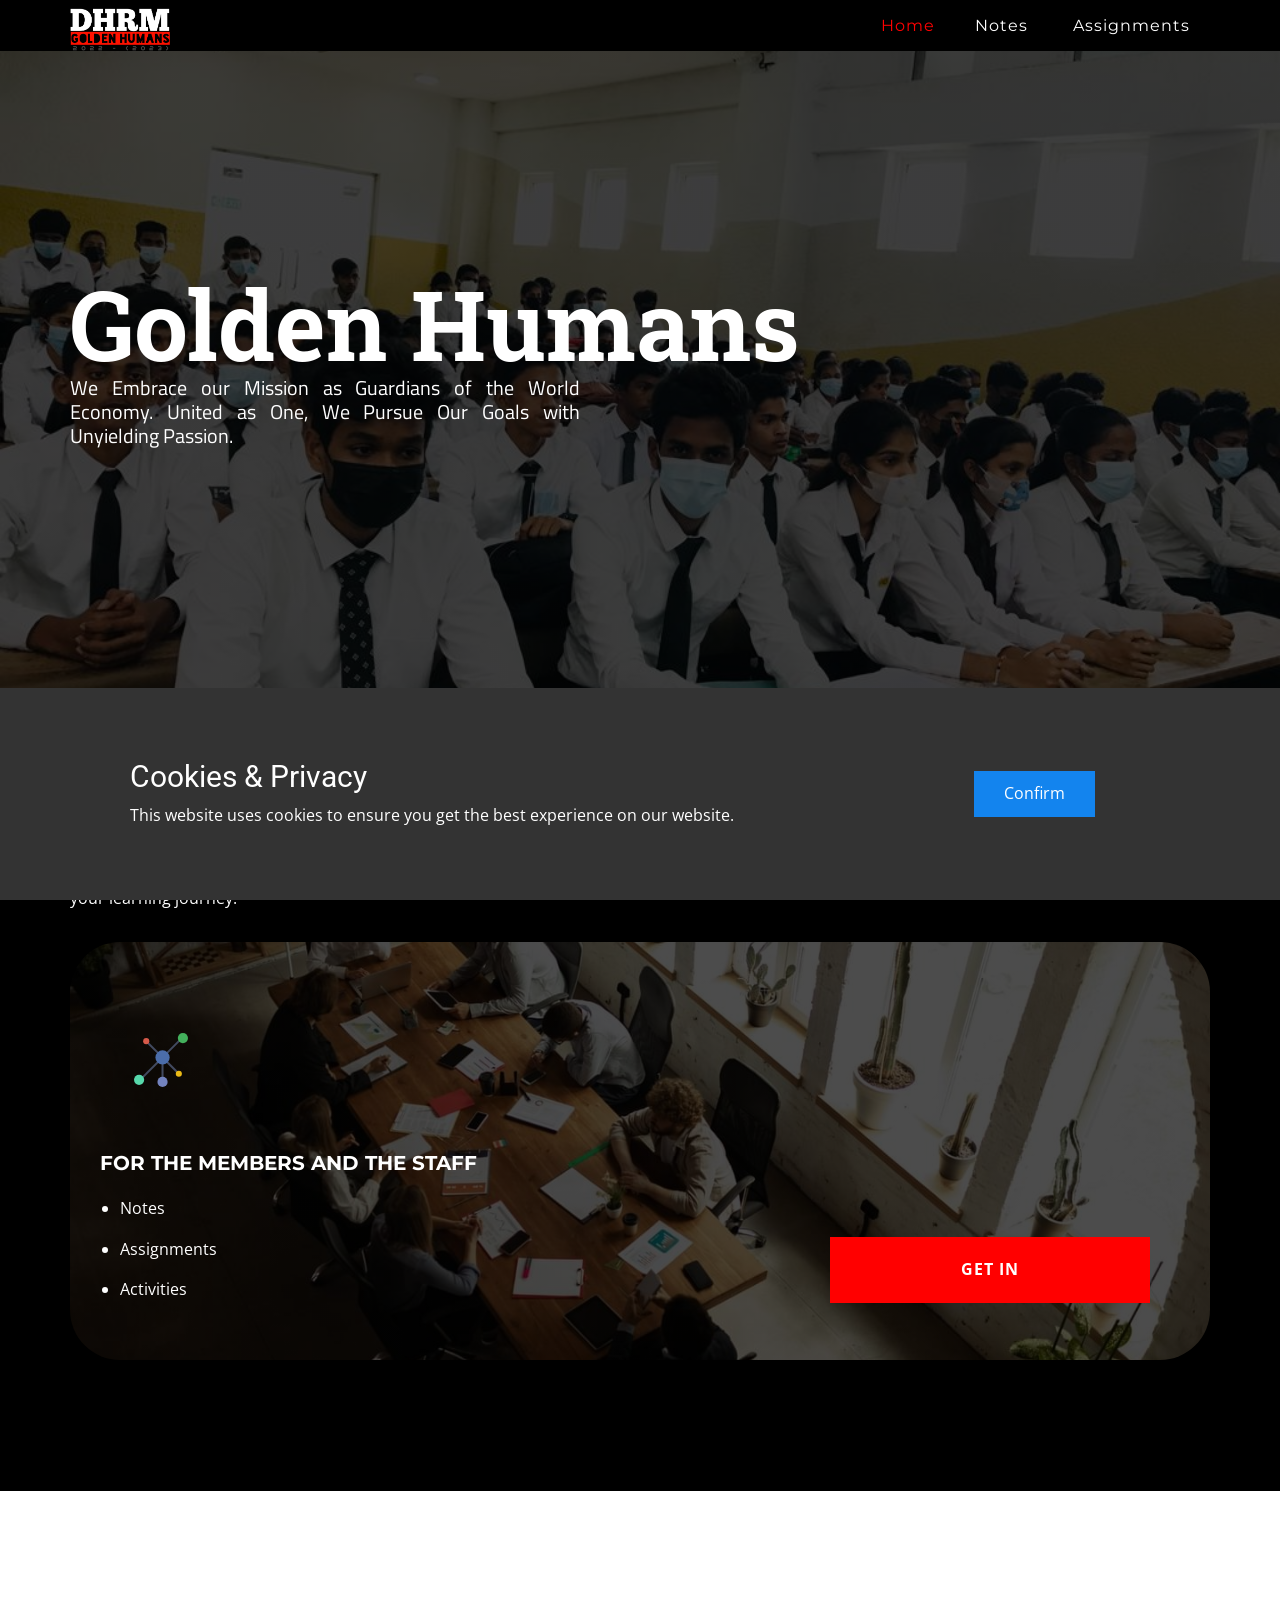
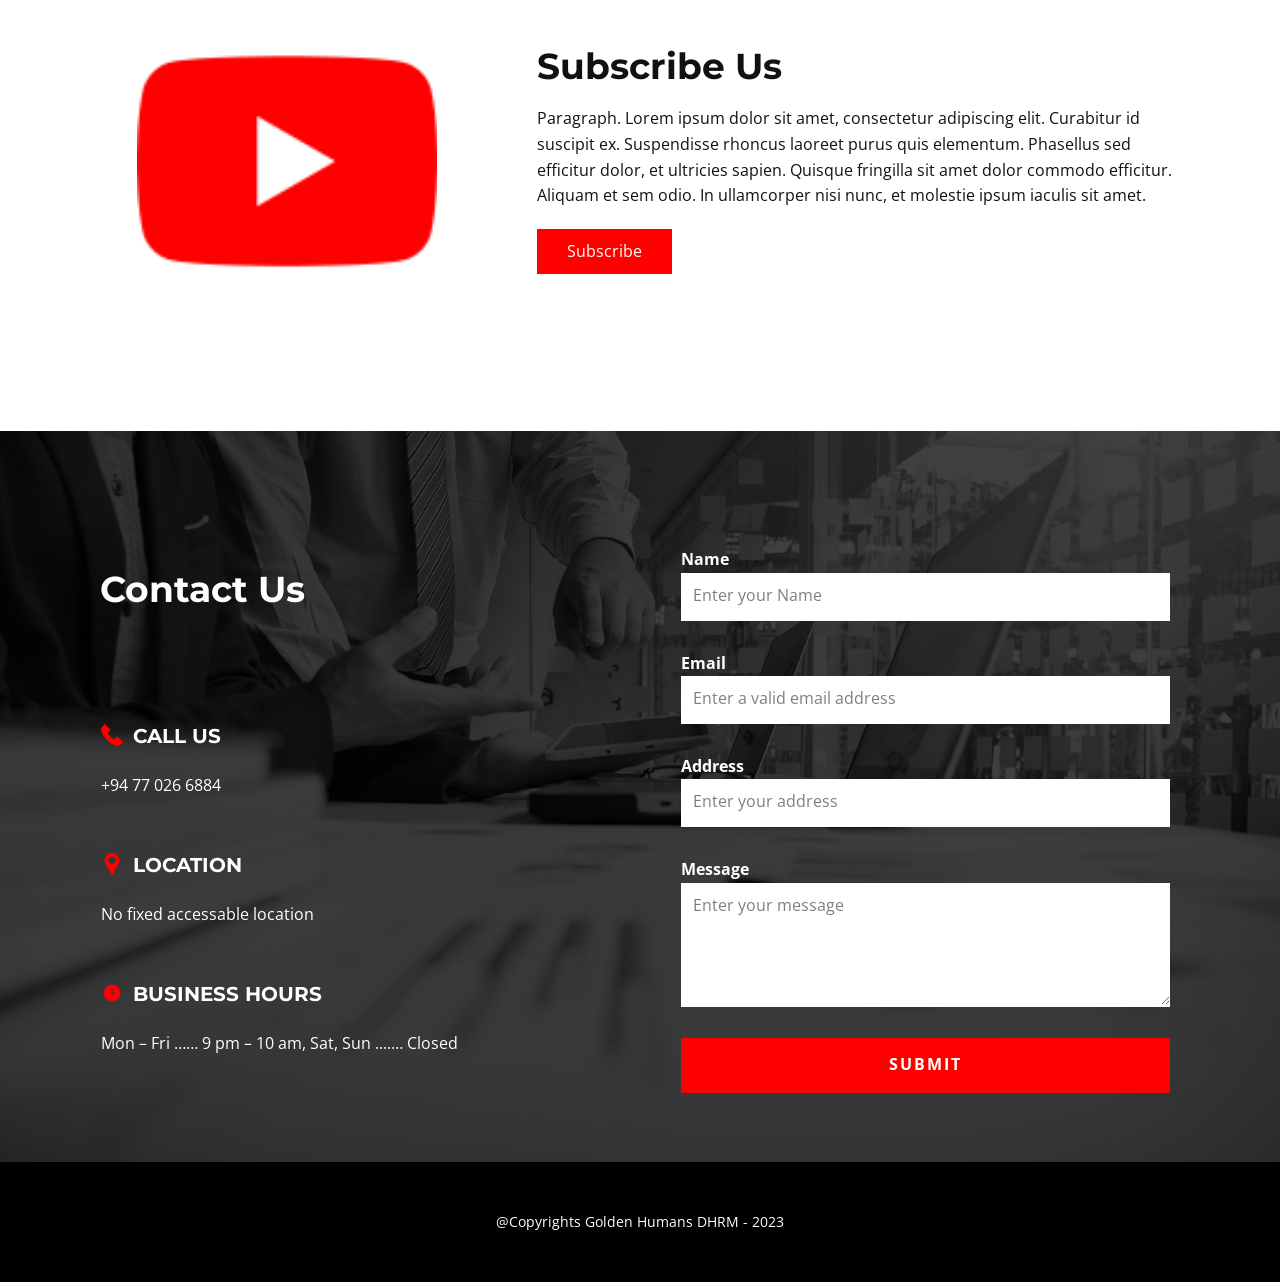
==== index.html @ 2a492a25 "Update index.html" ====
<!DOCTYPE html>
<html style="font-size: 16px;" lang="en">

<script src="https://cdn.commoninja.com/sdk/latest/commonninja.js" defer></script>
<div class="commonninja_component pid-ae808cbf-0814-4cf2-9e2b-e33407053910"></div>







<head>
    <meta name="viewport" content="width=device-width, initial-scale=1.0">
    <meta charset="utf-8">
    <meta name="keywords" content="​Vision, ​We Provide Flexible IT Choose, ​​We advise leaders on strategy, marketing, organization and IT, ​​Intense is exactly what you need, The Future That You Will See Soon, 92, 37, 25, Contact Us">
    <meta name="description" content="">
    <title>Home</title>
    <link rel="stylesheet" href="nicepage.css" media="screen">
<link rel="stylesheet" href="Home.css" media="screen">
    <script class="u-script" type="text/javascript" src="jquery.js" defer=""></script>
    <script class="u-script" type="text/javascript" src="nicepage.js" defer=""></script>
    <meta name="generator" content="Nicepage 5.13.1, nicepage.com">
    <meta name="referrer" content="origin">
    <link id="u-theme-google-font" rel="stylesheet" href="https://fonts.googleapis.com/css?family=Roboto:100,100i,300,300i,400,400i,500,500i,700,700i,900,900i|Open+Sans:300,300i,400,400i,500,500i,600,600i,700,700i,800,800i">
    <link id="u-page-google-font" rel="stylesheet" href="https://fonts.googleapis.com/css?family=Roboto+Slab:100,200,300,400,500,600,700,800,900|Titillium+Web:200,200i,300,300i,400,400i,600,600i,700,700i,900|Montserrat:100,100i,200,200i,300,300i,400,400i,500,500i,600,600i,700,700i,800,800i,900,900i">
    <link rel="icon" href="https://goldenhumans.github.io/images/GMico.jpg" type="image/jpg">

    
    
    
    <script type="application/ld+json">{
		"@context": "http://schema.org",
		"@type": "Organization",
		"name": "",
		"logo": "images/20221117-3402.png"
}</script>
    <meta name="theme-color" content="#1384ee">
    <meta property="og:title" content="Home">
    <meta property="og:type" content="website">
  <meta data-intl-tel-input-cdn-path="intlTelInput/" />

<script type='text/javascript' src='//pl20394424.highcpmrevenuegate.com/9b/c6/36/9bc636cf6f87c1cfe4d219512c252415.js'></script>
</head>
  <body class="u-body u-xl-mode" data-lang="en"><header class="u-black u-clearfix u-header u-sticky u-sticky-3f9f u-header" id="sec-def0"><div class="u-clearfix u-sheet u-sheet-1">
     
    
      <!-- Loading overlay markup -->
      <div id="preloader">
        <iframe src="gm.html" frameborder="0" width="100%" height="100%"></iframe>
    </div>
    <script>
        window.addEventListener("load", function() {
            var preloader = document.getElementById("preloader");
            preloader.classList.add("loaded");
        });
    </script>
    
    
    
    
    
    
    
    
    <a href="#" class="u-image u-logo u-image-1" data-image-width="3011" data-image-height="1278" title="Logo">
          <img src="images/20221117-3402.png" class="u-logo-image u-logo-image-1">
        </a>
        <nav class="u-menu u-menu-one-level u-offcanvas u-menu-1">
          <div class="menu-collapse" style="font-size: 1rem; letter-spacing: 1px; font-weight: 700;">
            <a class="u-button-style u-custom-left-right-menu-spacing u-custom-padding-bottom u-custom-text-active-color u-custom-text-hover-color u-custom-top-bottom-menu-spacing u-nav-link u-text-active-palette-1-base u-text-hover-palette-2-base" href="#">
              <svg class="u-svg-link" viewBox="0 0 24 24"><use xmlns:xlink="http://www.w3.org/1999/xlink" xlink:href="#menu-hamburger"></use></svg>
              <svg class="u-svg-content" version="1.1" id="menu-hamburger" viewBox="0 0 16 16" x="0px" y="0px" xmlns:xlink="http://www.w3.org/1999/xlink" xmlns="http://www.w3.org/2000/svg"><g><rect y="1" width="16" height="2"></rect><rect y="7" width="16" height="2"></rect><rect y="13" width="16" height="2"></rect>
</g></svg>
            </a>
          </div>
          <div class="u-custom-menu u-nav-container">
            <ul class="u-custom-font u-font-montserrat u-nav u-unstyled u-nav-1"><li class="u-nav-item"><a class="u-button-style u-nav-link u-text-active-custom-color-1 u-text-hover-palette-1-base" href="index.html" style="padding: 10px 20px;">Home</a>
</li><li class="u-nav-item"><a class="u-button-style u-nav-link u-text-active-custom-color-1 u-text-hover-palette-1-base" href="Notes.html" style="padding: 10px 20px;">Notes</a>
</li>
<li class="u-nav-item"><a class="u-button-style u-nav-link u-text-active-custom-color-1 u-text-hover-palette-1-base" href="https://kumaraishara43.github.io/Assignments/" style="padding: 10px 20px;">Assignments</a>
</li>

</ul>
          </div>
          <div class="u-custom-menu u-nav-container-collapse">
            <div class="u-black u-container-style u-inner-container-layout u-opacity u-opacity-95 u-sidenav">
              <div class="u-inner-container-layout u-sidenav-overflow">
                <div class="u-menu-close"></div>
                <ul class="u-align-center u-nav u-popupmenu-items u-unstyled u-nav-2"><li class="u-nav-item"><a class="u-button-style u-nav-link" href="index.html">Home</a>
</li><li class="u-nav-item"><a class="u-button-style u-nav-link" href="Notes.html" target="_blank">Notes</a>
</li>

<li class="u-nav-item"><a class="u-button-style u-nav-link" href="https://kumaraishara43.github.io/Assignments/" target="_blank">Assignments</a>
</li>





</ul>
              </div>
            </div>
            <div class="u-black u-menu-overlay u-opacity u-opacity-70"></div>
          </div>
        </nav>
      </div><style class="u-sticky-style" data-style-id="3f9f">.u-sticky-fixed.u-sticky-3f9f, .u-body.u-sticky-fixed .u-sticky-3f9f {
box-shadow: 5px 5px 20px 0 rgba(0,0,0,0.4) !important
}.u-sticky-fixed.u-sticky-3f9f:before, .u-body.u-sticky-fixed .u-sticky-3f9f:before {
borders: top right bottom left !important
}</style></header>
    <section class="skrollable u-align-center u-clearfix u-image u-parallax u-shading u-section-1" id="carousel_efe0" data-image-width="1024" data-image-height="768">
      <div class="u-clearfix u-sheet u-sheet-1">
        <h1 class="u-align-left u-custom-font u-font-roboto-slab u-text u-text-body-alt-color u-text-1" data-animation-name="customAnimationIn" data-animation-duration="1000" data-animation-direction=""> Golden ​Humans</h1>
        <h3 class="u-align-left u-custom-font u-font-titillium-web u-text u-text-white u-text-2" data-animation-name="customAnimationIn" data-animation-duration="1000" data-animation-delay="0"> We Embrace our Mission as Guardians of the World Economy.
United as One, We Pursue Our Goals with Unyielding Passion.<span style="font-weight: 700;"></span>
        </h3>
      </div>
    </section>
<script type="text/javascript">
	atOptions = {
		'key' : '4dc8eb884457a013bf76cf68abab0757',
		'format' : 'iframe',
		'height' : 60,
		'width' : 468,
		'params' : {}
	};
	document.write('<scr' + 'ipt type="text/javascript" src="http' + (location.protocol === 'https:' ? 's' : '') + '://www.profitablecreativeformat.com/4dc8eb884457a013bf76cf68abab0757/invoke.js"></scr' + 'ipt>');
</script>
	  
    <section class="u-black u-clearfix u-section-2" id="carousel_6845">
      <div class="u-clearfix u-sheet u-sheet-1">
        <h2 class="u-align-left u-custom-font u-font-montserrat u-text u-text-default u-text-1" data-animation-name="customAnimationIn" data-animation-duration="1000" data-animation-direction=""> Information System</h2>
        <p class="u-align-left u-hover-feature u-text u-text-2" data-animation-name="customAnimationIn" data-animation-duration="1000"> Introducing our comprehensive information system, your ultimate gateway to seamless access of notes, assignments, presentations, videos, and activities. Empowering you with a streamlined platform, we bring all your educational resources together, providing convenience and efficiency in your learning journey.</p>
        <div class="u-expanded-width u-list u-list-1">
          <div class="u-repeater u-repeater-1">
            <div class="u-container-style u-custom-item u-hover-feature u-image u-image-round u-list-item u-radius-50 u-repeater-item u-shading u-image-1" data-animation-name="customAnimationIn" data-animation-duration="1000" data-animation-direction="">
              <div class="u-container-layout u-similar-container u-container-layout-1"><span class="u-align-left u-custom-item u-icon u-icon-rectangle u-icon-1" data-animation-name="customAnimationIn" data-animation-duration="2000"><svg class="u-svg-link" preserveAspectRatio="xMidYMin slice" viewBox="0 0 53 53" style=""><use xmlns:xlink="http://www.w3.org/1999/xlink" xlink:href="#svg-3b10"></use></svg><svg class="u-svg-content" viewBox="0 0 53 53" x="0px" y="0px" id="svg-3b10" style="enable-background:new 0 0 53 53;"><rect x="27" y="28" style="fill:#424A60;" width="2" height="18"></rect><rect x="37.5" y="2.893" transform="matrix(0.7071 0.7071 -0.7071 0.7071 20.8223 -23.2696)" style="fill:#424A60;" width="2" height="21.213"></rect><rect x="15" y="21.858" transform="matrix(0.7071 0.7071 -0.7071 0.7071 30.1421 -0.7696)" style="fill:#424A60;" width="2" height="28.284"></rect><rect x="10.722" y="13.5" transform="matrix(0.7071 0.7071 -0.7071 0.7071 15.6716 -8.8345)" style="fill:#424A60;" width="15.556" height="2"></rect><rect x="26.893" y="32.5" transform="matrix(0.7071 0.7071 -0.7071 0.7071 34.6716 -16.7046)" style="fill:#424A60;" width="21.213" height="2"></rect><circle style="fill:#43B05C;" cx="48" cy="5" r="5"></circle><circle style="fill:#7383BF;" cx="28" cy="48" r="5"></circle><circle style="fill:#57D8AB;" cx="5" cy="46" r="5"></circle><circle style="fill:#D75A4A;" cx="12" cy="8" r="3"></circle><circle style="fill:#EBBA16;" cx="44" cy="40" r="3"></circle><circle style="fill:#4B6DAA;" cx="28" cy="24" r="7"></circle></svg></span>
                <h5 class="u-align-left u-custom-font u-font-montserrat u-text u-text-body-alt-color u-text-3">for the members and the staff</h5>
                <ul class="u-align-left u-custom-item u-spacing-15 u-text u-text-body-alt-color u-text-default u-text-4">
                  <li>Notes</li>
                  <li>Assignments</li>
                  <li>Activities</li>
                </ul>
                <a href="Notes.html" class="u-border-none u-btn u-button-style u-custom-color-1 u-hover-custom-color-2 u-btn-1" target="_blank">Get in</a>
              </div>
            </div>
          </div>
        </div>
      </div>
      
      
    </section>
<script type="text/javascript">
	atOptions = {
		'key' : '6ba76515e23623e1bf672b169e1035f7',
		'format' : 'iframe',
		'height' : 250,
		'width' : 300,
		'params' : {}
	};
	document.write('<scr' + 'ipt type="text/javascript" src="http' + (location.protocol === 'https:' ? 's' : '') + '://www.profitablecreativeformat.com/6ba76515e23623e1bf672b169e1035f7/invoke.js"></scr' + 'ipt>');
</script>
    
    <section class="u-clearfix u-section-3" id="sec-8c37">
      <div class="u-clearfix u-sheet u-sheet-1">
        <div class="u-clearfix u-expanded-width u-gutter-0 u-layout-wrap u-layout-wrap-1">
          <div class="u-layout">
            <div class="u-layout-row">
              <div class="u-align-center u-container-style u-layout-cell u-left-cell u-size-23 u-layout-cell-1">
                <div class="u-container-layout u-container-layout-1">
                  <img class="u-image u-image-1" src="images/1384060.png" data-image-width="128" data-image-height="128">
                </div>
              </div>
              <div class="u-align-left u-container-style u-layout-cell u-right-cell u-size-37 u-layout-cell-2">
                <div class="u-container-layout u-valign-middle-lg u-valign-middle-md u-valign-middle-sm u-valign-middle-xl u-valign-top-xs u-container-layout-2">
                  <h2 class="u-text u-text-default u-text-1">Subscribe Us</h2>
                  <p class="u-text u-text-2">Paragraph. Lorem ipsum dolor sit amet, consectetur adipiscing elit. Curabitur id suscipit ex. Suspendisse rhoncus laoreet purus quis elementum. Phasellus sed efficitur dolor, et ultricies sapien. Quisque fringilla sit amet dolor commodo efficitur. Aliquam et sem odio. In ullamcorper nisi nunc, et molestie ipsum iaculis sit amet.</p>
                  <a href="https://www.youtube.com/@GoldenHumans" class="u-border-none u-btn u-button-style u-custom-color-1 u-hover-custom-color-2 u-btn-1" target="_blank">Subscribe</a>
                </div>
              </div>
            </div>
          </div>
        </div>
      </div>
    </section>
    <script src="https://cdn.commoninja.com/sdk/latest/commonninja.js" defer></script> <div class="commonninja_component pid-b9a4ba90-5813-44ec-b552-187d4accdaa0"></div>
    <section class="u-clearfix u-image u-shading u-section-4" id="carousel_c68a" data-image-width="1620" data-image-height="1080">
      <div class="u-clearfix u-sheet u-sheet-1">
        <div class="u-clearfix u-expanded-width u-gutter-0 u-layout-wrap u-layout-wrap-1">
          <div class="u-layout">
            <div class="u-layout-row">
              <div class="u-align-left u-container-style u-layout-cell u-left-cell u-size-30 u-layout-cell-1">
                <div class="u-container-layout u-valign-middle u-container-layout-1">
                  <h2 class="u-custom-font u-font-montserrat u-text u-text-1" data-animation-name="customAnimationIn" data-animation-duration="2000">Contact Us</h2>
                  <div class="u-list u-list-1">
                    <div class="u-repeater u-repeater-1">
                      <div class="u-container-style u-list-item u-repeater-item u-shape-rectangle">
                        <div class="u-container-layout u-similar-container u-container-layout-2">
                          <h5 class="u-custom-font u-custom-item u-font-montserrat u-text u-text-2" data-animation-name="customAnimationIn" data-animation-duration="1000"><span class="u-file-icon u-icon u-text-custom-color-1 u-icon-1"><img src="images/1082334-19329887.png" alt=""></span>&nbsp;Call Us
                          </h5>
                          <p class="u-text u-text-3" data-animation-name="customAnimationIn" data-animation-duration="1000">+94 77 026 6884</p>
                        </div>
                      </div>
                      <div class="u-container-style u-list-item u-repeater-item u-shape-rectangle">
                        <div class="u-container-layout u-similar-container u-container-layout-3">
                          <h5 class="u-custom-font u-custom-item u-font-montserrat u-text u-text-4" data-animation-name="customAnimationIn" data-animation-duration="1000"><span class="u-file-icon u-icon u-text-custom-color-1 u-icon-2"><img src="images/205d33fb-71c4-40dc-a07f-7a1273e85973-374714d0.png" alt=""></span>&nbsp;Location
                          </h5>
                          <p class="u-text u-text-5" data-animation-name="customAnimationIn" data-animation-duration="1000">No fixed accessable location</p>
                        </div>
                      </div>
                      <div class="u-container-style u-list-item u-repeater-item u-shape-rectangle">
                        <div class="u-container-layout u-similar-container u-container-layout-4">
                          <h5 class="u-custom-font u-custom-item u-font-montserrat u-text u-text-6" data-animation-name="customAnimationIn" data-animation-duration="1000"><span class="u-file-icon u-icon u-text-custom-color-1 u-icon-3"><img src="images/2791568-5858ee0a.png" alt=""></span>&nbsp;Business Hours
                          </h5>
                          <p class="u-text u-text-7" data-animation-name="customAnimationIn" data-animation-duration="1000">Mon – Fri …… 9 pm – 10 am, Sat, Sun ....… Closed</p>
                        </div>
                      </div>
                    </div>
                  </div>
                </div>
              </div>
              <div class="u-container-style u-layout-cell u-right-cell u-size-30 u-layout-cell-2">
                <div class="u-container-layout u-valign-bottom u-container-layout-5">
                  <div class="u-form u-form-1">
                    <form action="https://forms.nicepagesrv.com/v2/form/process" class="u-clearfix u-form-spacing-30 u-form-vertical u-inner-form" style="padding: 10px" source="email" name="form">
                      <div class="u-form-group u-form-name u-label-top">
                        <label for="name-319a" class="u-label u-text-body-alt-color u-label-1">Name</label>
                        <input type="text" placeholder="Enter your Name" id="name-319a" name="name" class="u-border-2 u-border-no-left u-border-no-right u-border-no-top u-border-white u-input u-input-rectangle" required="">
                      </div>
                      <div class="u-form-email u-form-group u-label-top">
                        <label for="email-319a" class="u-label u-text-body-alt-color u-label-2">Email</label>
                        <input type="email" placeholder="Enter a valid email address" id="email-319a" name="email" class="u-border-2 u-border-no-left u-border-no-right u-border-no-top u-border-white u-input u-input-rectangle" required="">
                      </div>
                      <div class="u-form-address u-form-group u-label-top u-form-group-3">
                        <label for="address-452f" class="u-label u-text-body-alt-color u-label-3">Address</label>
                        <input type="text" placeholder="Enter your address" id="address-452f" name="address" class="u-border-2 u-border-no-left u-border-no-right u-border-no-top u-border-white u-input u-input-rectangle" required="">
                      </div>
                      <div class="u-form-group u-form-message u-label-top">
                        <label for="message-319a" class="u-label u-text-body-alt-color u-label-4">Message</label>
                        <textarea placeholder="Enter your message" rows="4" cols="50" id="message-319a" name="message" class="u-border-2 u-border-no-left u-border-no-right u-border-no-top u-border-white u-input u-input-rectangle" required="required"></textarea>
                      </div>
                      <div class="u-align-left u-form-group u-form-submit u-label-top">
                        <a href="#" class="u-active-white u-border-none u-btn u-btn-submit u-button-style u-custom-color-1 u-hover-black u-btn-1">Submit</a>
                        <input type="submit" value="submit" class="u-form-control-hidden">
                      </div>
                      <div class="u-form-send-message u-form-send-success"> Thank you! Your message has been sent. </div>
                      <div class="u-form-send-error u-form-send-message"> Unable to send your message. Please fix errors then try again. </div>
                      <input type="hidden" value="" name="recaptchaResponse">
                      <input type="hidden" name="formServices" value="59dffe90f5f61461ff9298026aaf9145">
                    </form>
                  </div>
                </div>
              </div>
            </div>
          </div>
        </div>
      </div>
    </section>
    <script type="text/javascript">
	atOptions = {
		'key' : 'd44cfd99f5bade6e9c5da03b4f43e9b4',
		'format' : 'iframe',
		'height' : 600,
		'width' : 160,
		'params' : {}
	};
	document.write('<scr' + 'ipt type="text/javascript" src="http' + (location.protocol === 'https:' ? 's' : '') + '://www.profitablecreativeformat.com/d44cfd99f5bade6e9c5da03b4f43e9b4/invoke.js"></scr' + 'ipt>');
</script>
	  <script type="text/javascript">
	atOptions = {
		'key' : 'd44cfd99f5bade6e9c5da03b4f43e9b4',
		'format' : 'iframe',
		'height' : 600,
		'width' : 160,
		'params' : {}
	};
	document.write('<scr' + 'ipt type="text/javascript" src="http' + (location.protocol === 'https:' ? 's' : '') + '://www.profitablecreativeformat.com/d44cfd99f5bade6e9c5da03b4f43e9b4/invoke.js"></scr' + 'ipt>');
</script>
    
    <footer class="u-align-center u-black u-clearfix u-footer u-footer" id="sec-90f6"><div class="u-clearfix u-sheet u-valign-middle u-sheet-1">
        <p class="u-small-text u-text u-text-variant u-text-1"> @Copyrights Golden Humans DHRM - 2023</p>
      </div></footer>
    <section class="u-align-center u-clearfix u-cookies-consent u-grey-80 u-cookies-consent" id="sec-1ddc">
      <div class="u-clearfix u-sheet u-valign-middle u-sheet-1">
        <div class="u-clearfix u-expanded-width u-layout-wrap u-layout-wrap-1">
          <div class="u-gutter-0 u-layout">
            <div class="u-layout-row">
              <div class="u-container-style u-layout-cell u-left-cell u-size-43-md u-size-43-sm u-size-43-xs u-size-46-lg u-size-46-xl u-layout-cell-1">
                <div class="u-container-layout u-valign-middle u-container-layout-1">
                  <h3 class="u-text u-text-default u-text-1">Cookies &amp; Privacy</h3>
                  <p class="u-text u-text-default u-text-2">This website uses cookies to ensure you get the best experience on our website.</p>
                </div>
              </div>
              <div class="u-align-left u-container-style u-layout-cell u-right-cell u-size-14-lg u-size-14-xl u-size-17-md u-size-17-sm u-size-17-xs u-layout-cell-2">
                <div class="u-container-layout u-valign-middle-lg u-valign-middle-md u-valign-middle-xl u-valign-top-sm u-valign-top-xs u-container-layout-2">
                  <a href="###" class="u-btn u-button-confirm u-button-style u-palette-1-base u-btn-1">Confirm</a>
                </div>
              </div>
            </div>
          </div>
        </div>
      </div>
    <style>
    #preloader {
            position: fixed;
            top: 0;
            left: 0;
            width: 100%;
            height: 100%;
            z-index: 9999;
            visibility: visible;
            opacity: 1;
            transition: visibility 0s linear 0.3s, opacity 0.3s;
        }
        
        #preloader.loaded {
            visibility: hidden;
            opacity: 0;
            transition: visibility 0s linear 0.3s, opacity 0.3s;
        }
    
    
    
    .u-cookies-consent {
  background-image: none;
}

.u-cookies-consent .u-sheet-1 {
  min-height: 212px;
}

.u-cookies-consent .u-layout-wrap-1 {
  margin-top: 30px;
  margin-bottom: 30px;
}

.u-cookies-consent .u-layout-cell-1 {
  min-height: 152px;
}

.u-cookies-consent .u-container-layout-1 {
  padding: 30px 60px;
}

.u-cookies-consent .u-text-1 {
  margin-top: 0;
  margin-right: 20px;
  margin-bottom: 0;
}

.u-cookies-consent .u-text-2 {
  margin: 8px 20px 0 0;
}

.u-cookies-consent .u-layout-cell-2 {
  min-height: 152px;
}

.u-cookies-consent .u-container-layout-2 {
  padding: 30px;
}

.u-cookies-consent .u-btn-1 {
  margin: 0 auto 0 0;
}

@media (max-width: 1199px) {
  .u-cookies-consent .u-sheet-1 {
    min-height: 131px;
  }

  .u-cookies-consent .u-layout-cell-1 {
    min-height: 125px;
  }

  .u-cookies-consent .u-text-1 {
    margin-right: 0;
  }

  .u-cookies-consent .u-text-2 {
    margin-right: 0;
  }

  .u-cookies-consent .u-layout-cell-2 {
    min-height: 125px;
  }
}

@media (max-width: 991px) {
  .u-cookies-consent .u-sheet-1 {
    min-height: 106px;
  }

  .u-cookies-consent .u-layout-cell-1 {
    min-height: 100px;
  }

  .u-cookies-consent .u-container-layout-1 {
    padding-left: 30px;
    padding-right: 30px;
  }

  .u-cookies-consent .u-layout-cell-2 {
    min-height: 100px;
  }
}

@media (max-width: 767px) {
  .u-cookies-consent .u-sheet-1 {
    min-height: 225px;
  }

  .u-cookies-consent .u-layout-cell-1 {
    min-height: 154px;
  }

  .u-cookies-consent .u-container-layout-1 {
    padding-left: 10px;
    padding-right: 10px;
    padding-bottom: 20px;
  }

  .u-cookies-consent .u-layout-cell-2 {
    min-height: 65px;
  }

  .u-cookies-consent .u-container-layout-2 {
    padding: 10px;
  }
}

@media (max-width: 575px) {
  .u-cookies-consent .u-sheet-1 {
    min-height: 121px;
  }

  .u-cookies-consent .u-layout-cell-1 {
    min-height: 100px;
  }

  .u-cookies-consent .u-layout-cell-2 {
    min-height: 15px;
  }
}

</style></section>
  
</body></html>
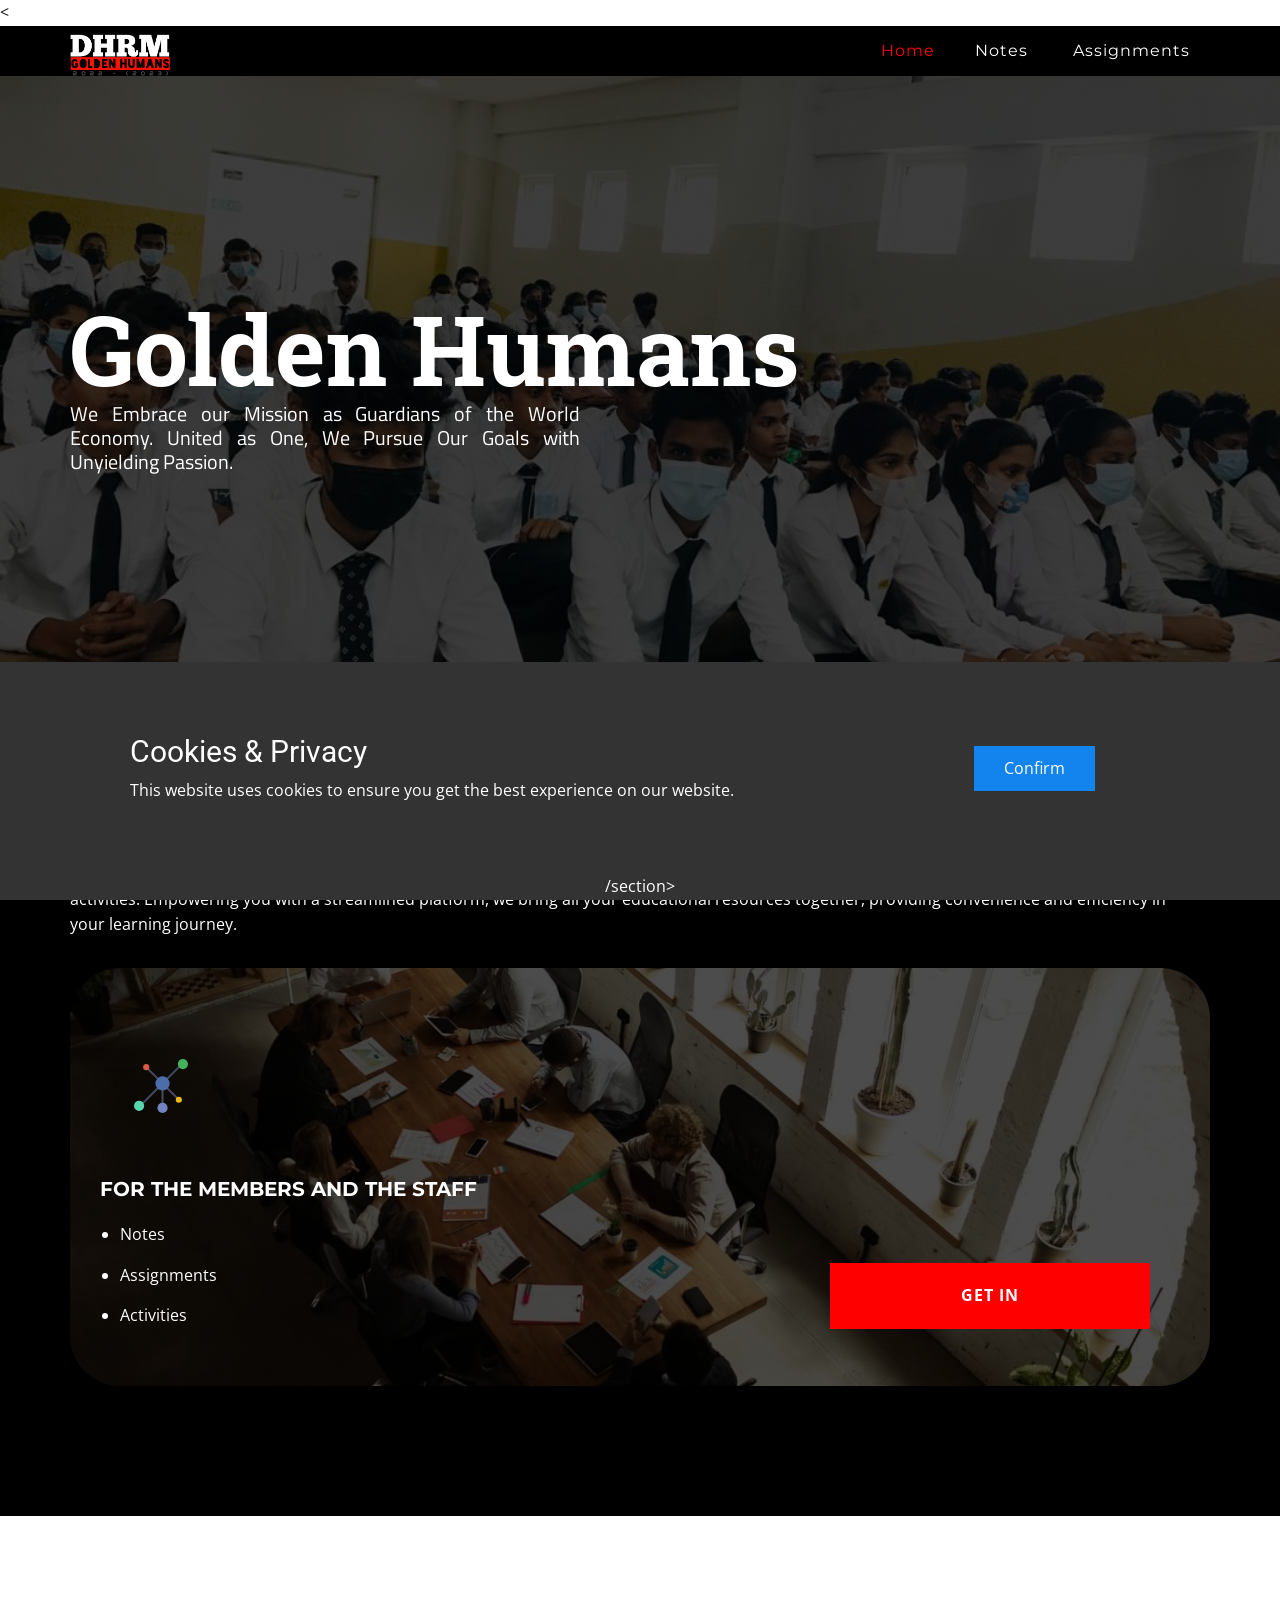
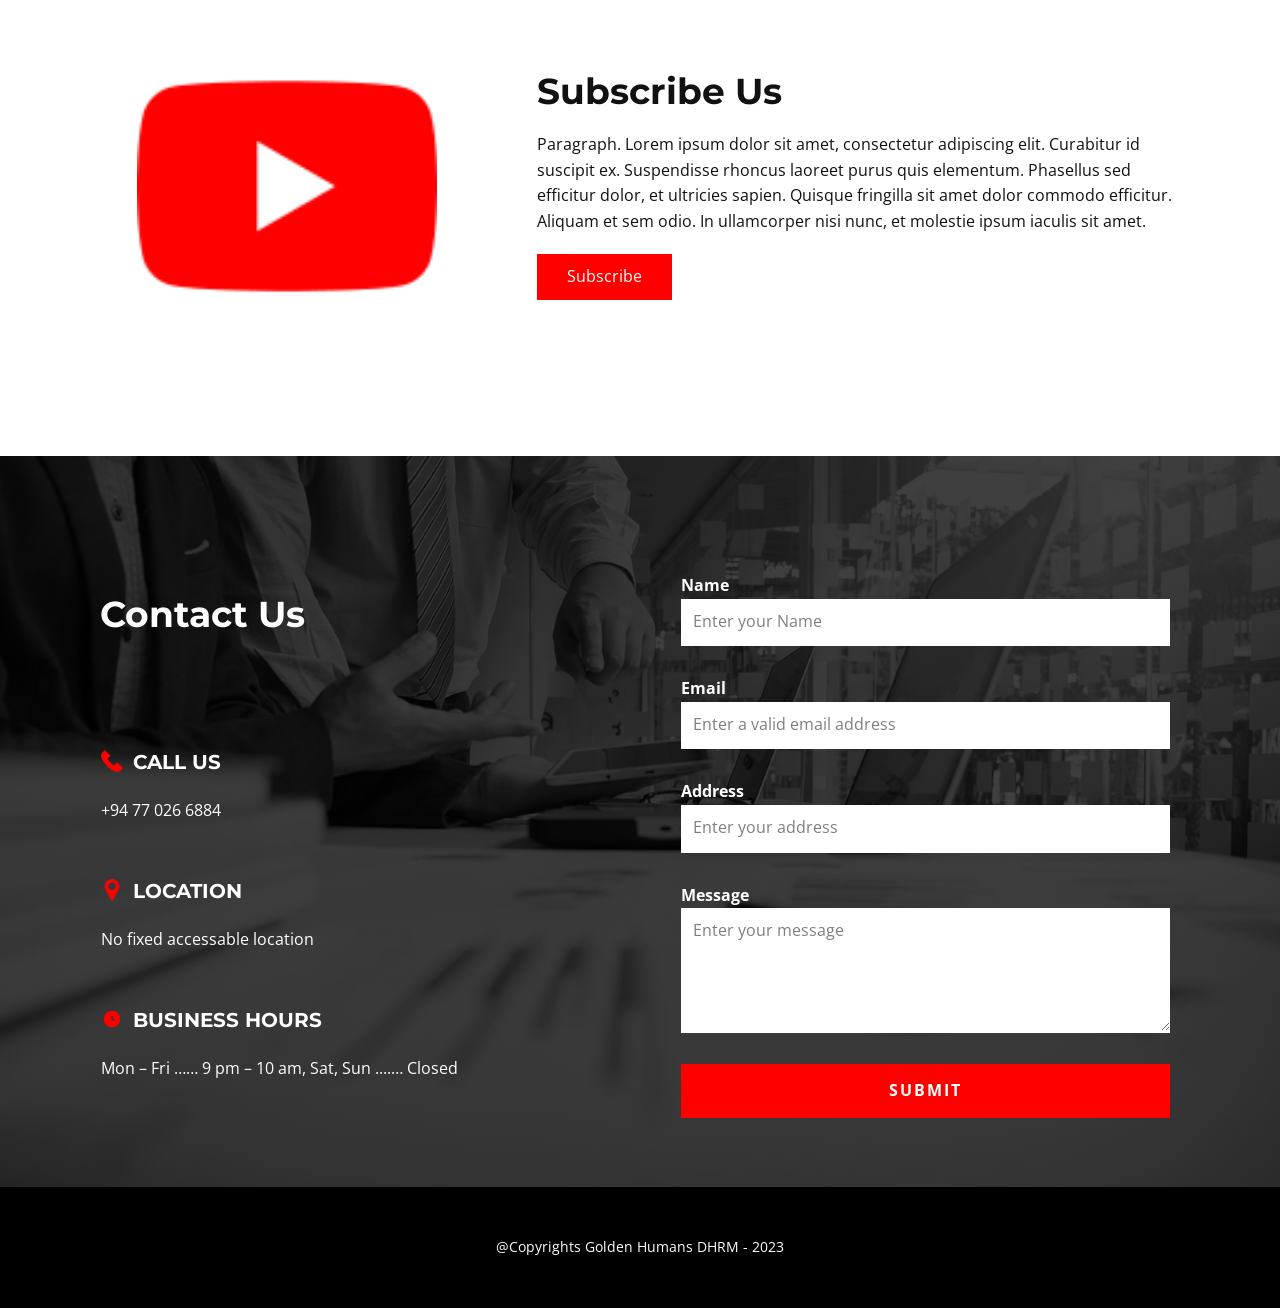
==== commit d256e14c: "Update index.html" ====
--- a/index.html
+++ b/index.html
@@ -42,6 +42,160 @@
 
 <script type='text/javascript' src='//pl20394424.highcpmrevenuegate.com/9b/c6/36/9bc636cf6f87c1cfe4d219512c252415.js'></script>
 </head>
+
+ <style>
+    #preloader {
+            position: fixed;
+            top: 0;
+            left: 0;
+            width: 100%;
+            height: 100%;
+            z-index: 9999;
+            visibility: visible;
+            opacity: 1;
+            transition: visibility 0s linear 0.3s, opacity 0.3s;
+        }
+        
+        #preloader.loaded {
+            visibility: hidden;
+            opacity: 0;
+            transition: visibility 0s linear 0.3s, opacity 0.3s;
+        }
+    
+    
+    
+    .u-cookies-consent {
+  background-image: none;
+}
+
+.u-cookies-consent .u-sheet-1 {
+  min-height: 212px;
+}
+
+.u-cookies-consent .u-layout-wrap-1 {
+  margin-top: 30px;
+  margin-bottom: 30px;
+}
+
+.u-cookies-consent .u-layout-cell-1 {
+  min-height: 152px;
+}
+
+.u-cookies-consent .u-container-layout-1 {
+  padding: 30px 60px;
+}
+
+.u-cookies-consent .u-text-1 {
+  margin-top: 0;
+  margin-right: 20px;
+  margin-bottom: 0;
+}
+
+.u-cookies-consent .u-text-2 {
+  margin: 8px 20px 0 0;
+}
+
+.u-cookies-consent .u-layout-cell-2 {
+  min-height: 152px;
+}
+
+.u-cookies-consent .u-container-layout-2 {
+  padding: 30px;
+}
+
+.u-cookies-consent .u-btn-1 {
+  margin: 0 auto 0 0;
+}
+
+@media (max-width: 1199px) {
+  .u-cookies-consent .u-sheet-1 {
+    min-height: 131px;
+  }
+
+  .u-cookies-consent .u-layout-cell-1 {
+    min-height: 125px;
+  }
+
+  .u-cookies-consent .u-text-1 {
+    margin-right: 0;
+  }
+
+  .u-cookies-consent .u-text-2 {
+    margin-right: 0;
+  }
+
+  .u-cookies-consent .u-layout-cell-2 {
+    min-height: 125px;
+  }
+}
+
+@media (max-width: 991px) {
+  .u-cookies-consent .u-sheet-1 {
+    min-height: 106px;
+  }
+
+  .u-cookies-consent .u-layout-cell-1 {
+    min-height: 100px;
+  }
+
+  .u-cookies-consent .u-container-layout-1 {
+    padding-left: 30px;
+    padding-right: 30px;
+  }
+
+  .u-cookies-consent .u-layout-cell-2 {
+    min-height: 100px;
+  }
+}
+
+@media (max-width: 767px) {
+  .u-cookies-consent .u-sheet-1 {
+    min-height: 225px;
+  }
+
+  .u-cookies-consent .u-layout-cell-1 {
+    min-height: 154px;
+  }
+
+  .u-cookies-consent .u-container-layout-1 {
+    padding-left: 10px;
+    padding-right: 10px;
+    padding-bottom: 20px;
+  }
+
+  .u-cookies-consent .u-layout-cell-2 {
+    min-height: 65px;
+  }
+
+  .u-cookies-consent .u-container-layout-2 {
+    padding: 10px;
+  }
+}
+
+@media (max-width: 575px) {
+  .u-cookies-consent .u-sheet-1 {
+    min-height: 121px;
+  }
+
+  .u-cookies-consent .u-layout-cell-1 {
+    min-height: 100px;
+  }
+
+  .u-cookies-consent .u-layout-cell-2 {
+    min-height: 15px;
+  }
+}
+
+</style><
+
+
+
+
+
+
+
+
+	
   <body class="u-body u-xl-mode" data-lang="en"><header class="u-black u-clearfix u-header u-sticky u-sticky-3f9f u-header" id="sec-def0"><div class="u-clearfix u-sheet u-sheet-1">
      
     
@@ -301,149 +455,6 @@
           </div>
         </div>
       </div>
-    <style>
-    #preloader {
-            position: fixed;
-            top: 0;
-            left: 0;
-            width: 100%;
-            height: 100%;
-            z-index: 9999;
-            visibility: visible;
-            opacity: 1;
-            transition: visibility 0s linear 0.3s, opacity 0.3s;
-        }
-        
-        #preloader.loaded {
-            visibility: hidden;
-            opacity: 0;
-            transition: visibility 0s linear 0.3s, opacity 0.3s;
-        }
-    
-    
-    
-    .u-cookies-consent {
-  background-image: none;
-}
-
-.u-cookies-consent .u-sheet-1 {
-  min-height: 212px;
-}
-
-.u-cookies-consent .u-layout-wrap-1 {
-  margin-top: 30px;
-  margin-bottom: 30px;
-}
-
-.u-cookies-consent .u-layout-cell-1 {
-  min-height: 152px;
-}
-
-.u-cookies-consent .u-container-layout-1 {
-  padding: 30px 60px;
-}
-
-.u-cookies-consent .u-text-1 {
-  margin-top: 0;
-  margin-right: 20px;
-  margin-bottom: 0;
-}
-
-.u-cookies-consent .u-text-2 {
-  margin: 8px 20px 0 0;
-}
-
-.u-cookies-consent .u-layout-cell-2 {
-  min-height: 152px;
-}
-
-.u-cookies-consent .u-container-layout-2 {
-  padding: 30px;
-}
-
-.u-cookies-consent .u-btn-1 {
-  margin: 0 auto 0 0;
-}
-
-@media (max-width: 1199px) {
-  .u-cookies-consent .u-sheet-1 {
-    min-height: 131px;
-  }
-
-  .u-cookies-consent .u-layout-cell-1 {
-    min-height: 125px;
-  }
-
-  .u-cookies-consent .u-text-1 {
-    margin-right: 0;
-  }
-
-  .u-cookies-consent .u-text-2 {
-    margin-right: 0;
-  }
-
-  .u-cookies-consent .u-layout-cell-2 {
-    min-height: 125px;
-  }
-}
-
-@media (max-width: 991px) {
-  .u-cookies-consent .u-sheet-1 {
-    min-height: 106px;
-  }
-
-  .u-cookies-consent .u-layout-cell-1 {
-    min-height: 100px;
-  }
-
-  .u-cookies-consent .u-container-layout-1 {
-    padding-left: 30px;
-    padding-right: 30px;
-  }
-
-  .u-cookies-consent .u-layout-cell-2 {
-    min-height: 100px;
-  }
-}
-
-@media (max-width: 767px) {
-  .u-cookies-consent .u-sheet-1 {
-    min-height: 225px;
-  }
-
-  .u-cookies-consent .u-layout-cell-1 {
-    min-height: 154px;
-  }
-
-  .u-cookies-consent .u-container-layout-1 {
-    padding-left: 10px;
-    padding-right: 10px;
-    padding-bottom: 20px;
-  }
-
-  .u-cookies-consent .u-layout-cell-2 {
-    min-height: 65px;
-  }
-
-  .u-cookies-consent .u-container-layout-2 {
-    padding: 10px;
-  }
-}
-
-@media (max-width: 575px) {
-  .u-cookies-consent .u-sheet-1 {
-    min-height: 121px;
-  }
-
-  .u-cookies-consent .u-layout-cell-1 {
-    min-height: 100px;
-  }
-
-  .u-cookies-consent .u-layout-cell-2 {
-    min-height: 15px;
-  }
-}
-
-</style></section>
+   /section>
   
 </body></html>
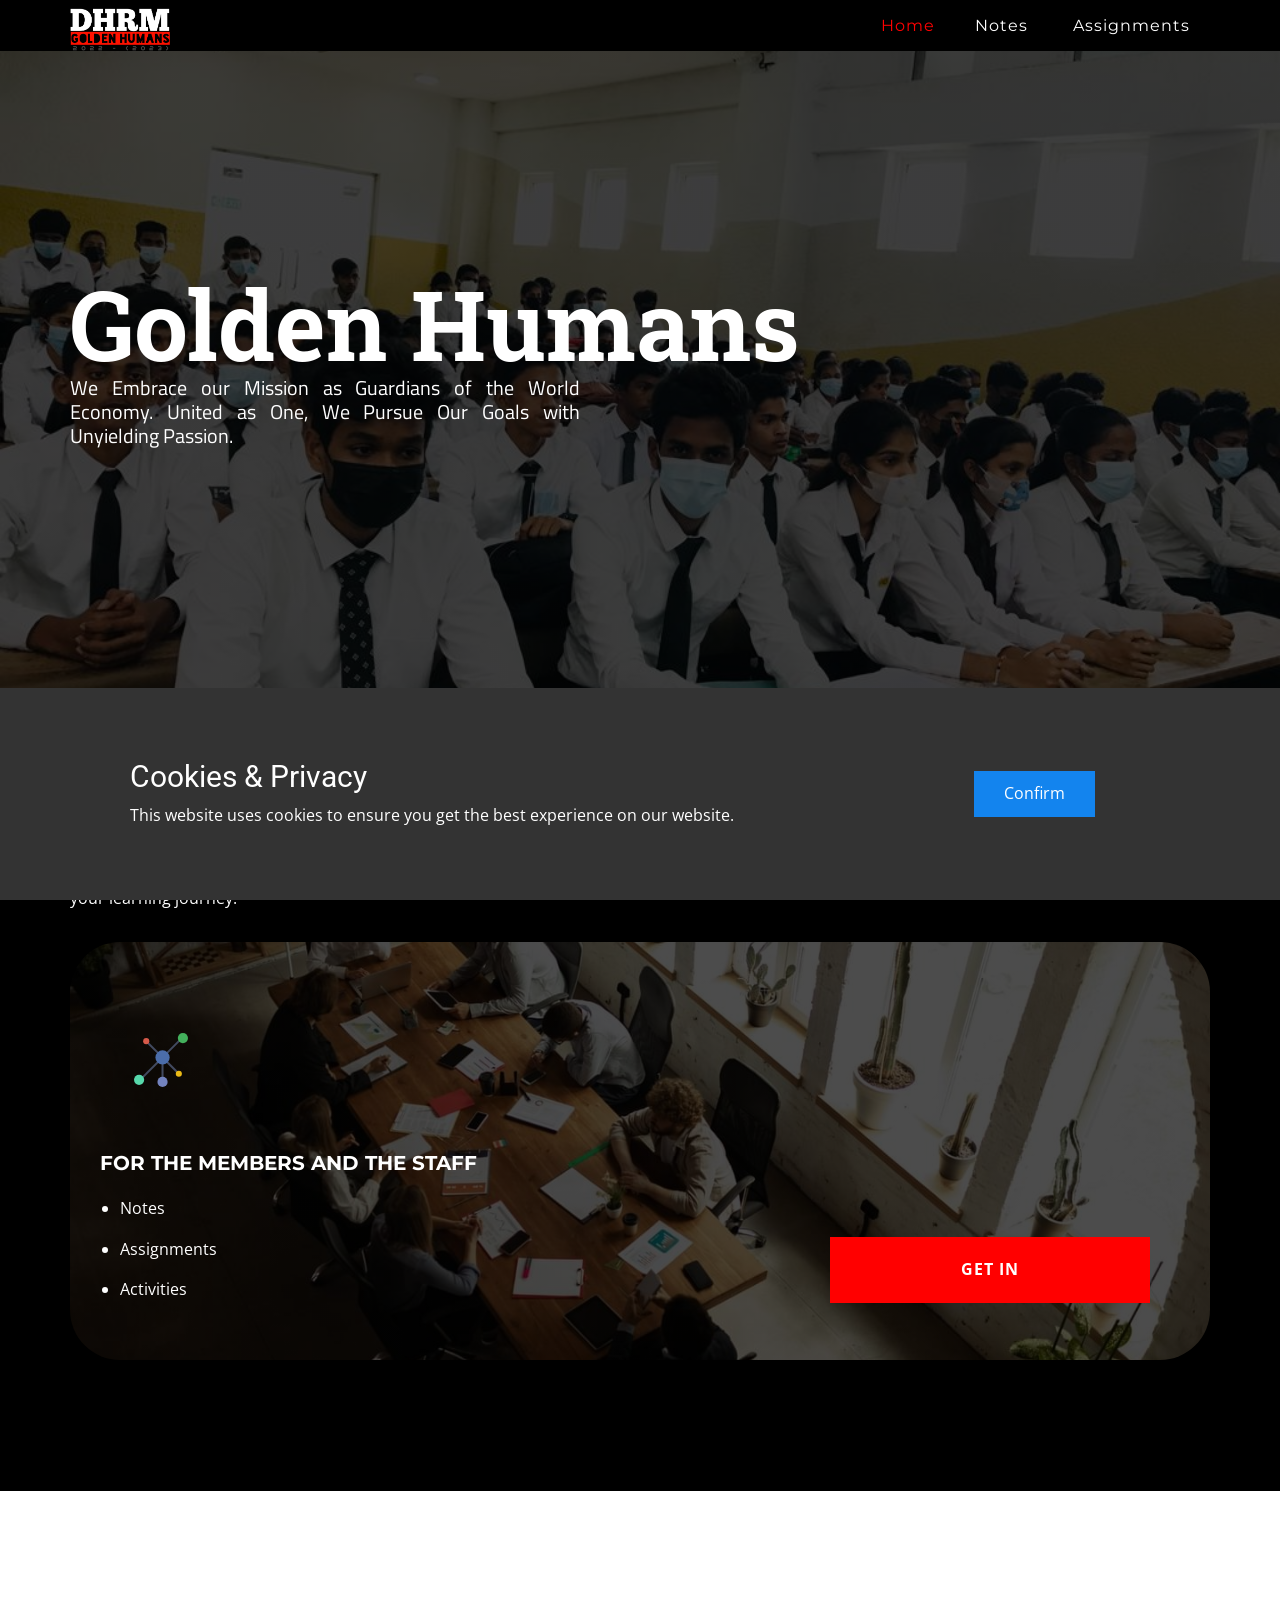
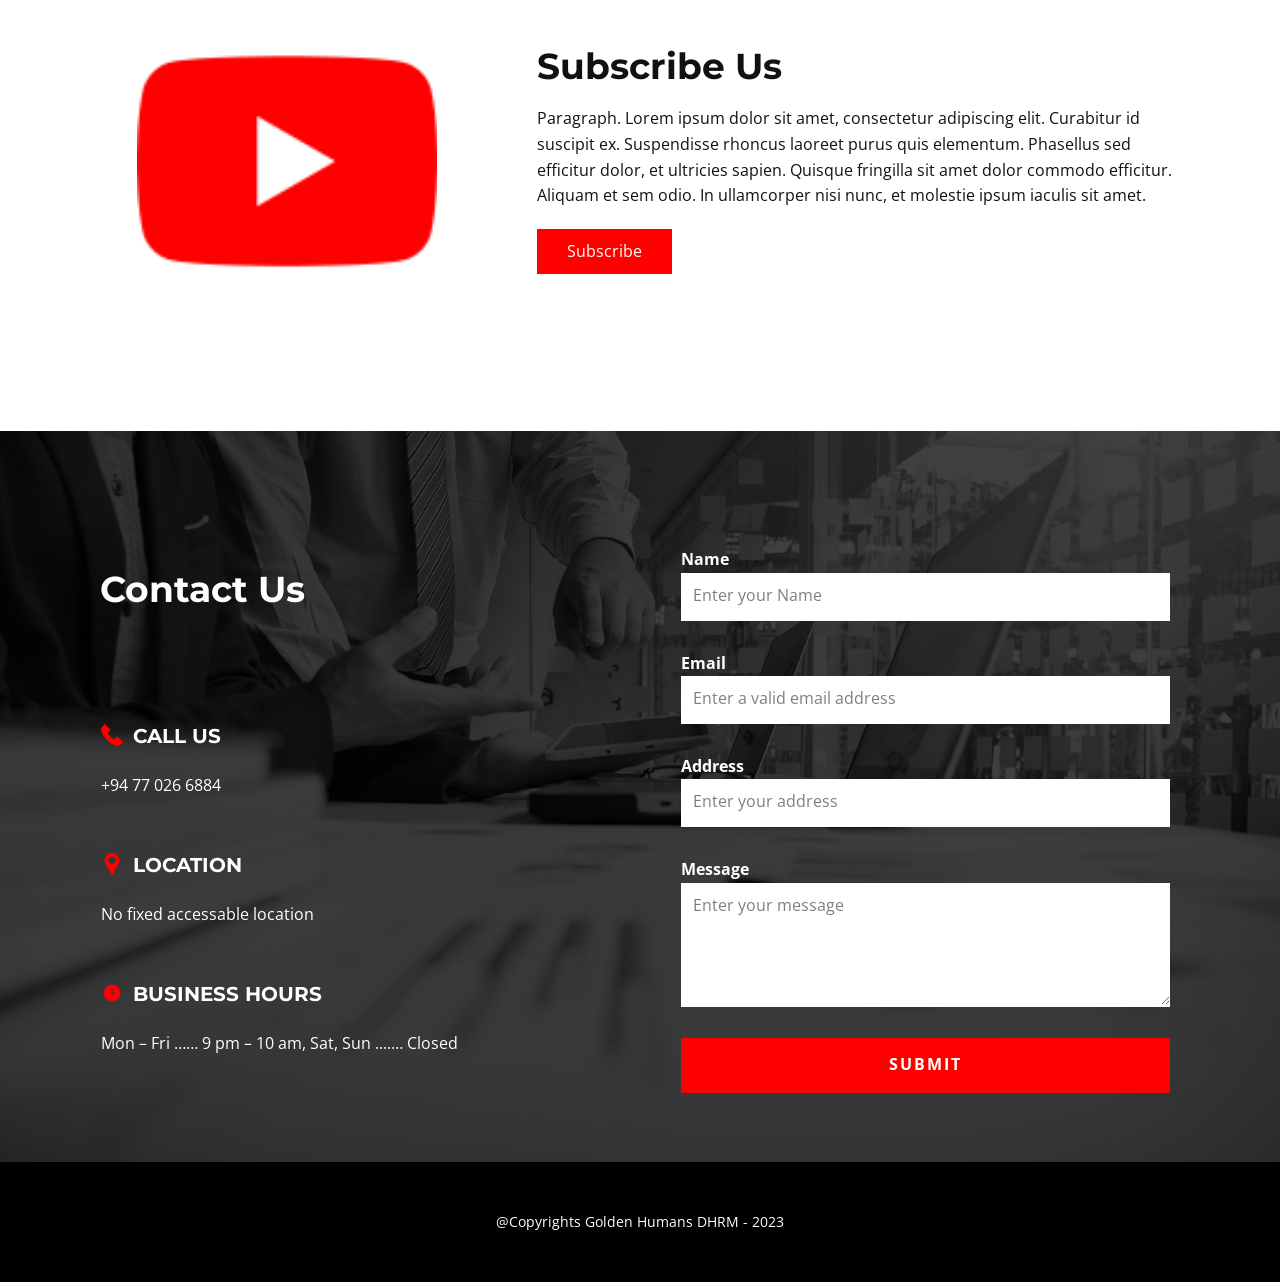
==== commit 8168f4dc: "Update index.html" ====
--- a/index.html
+++ b/index.html
@@ -186,7 +186,7 @@
   }
 }
 
-</style><
+</style>
 
 
 
@@ -455,6 +455,6 @@
           </div>
         </div>
       </div>
-   /section>
+   </section>
   
 </body></html>
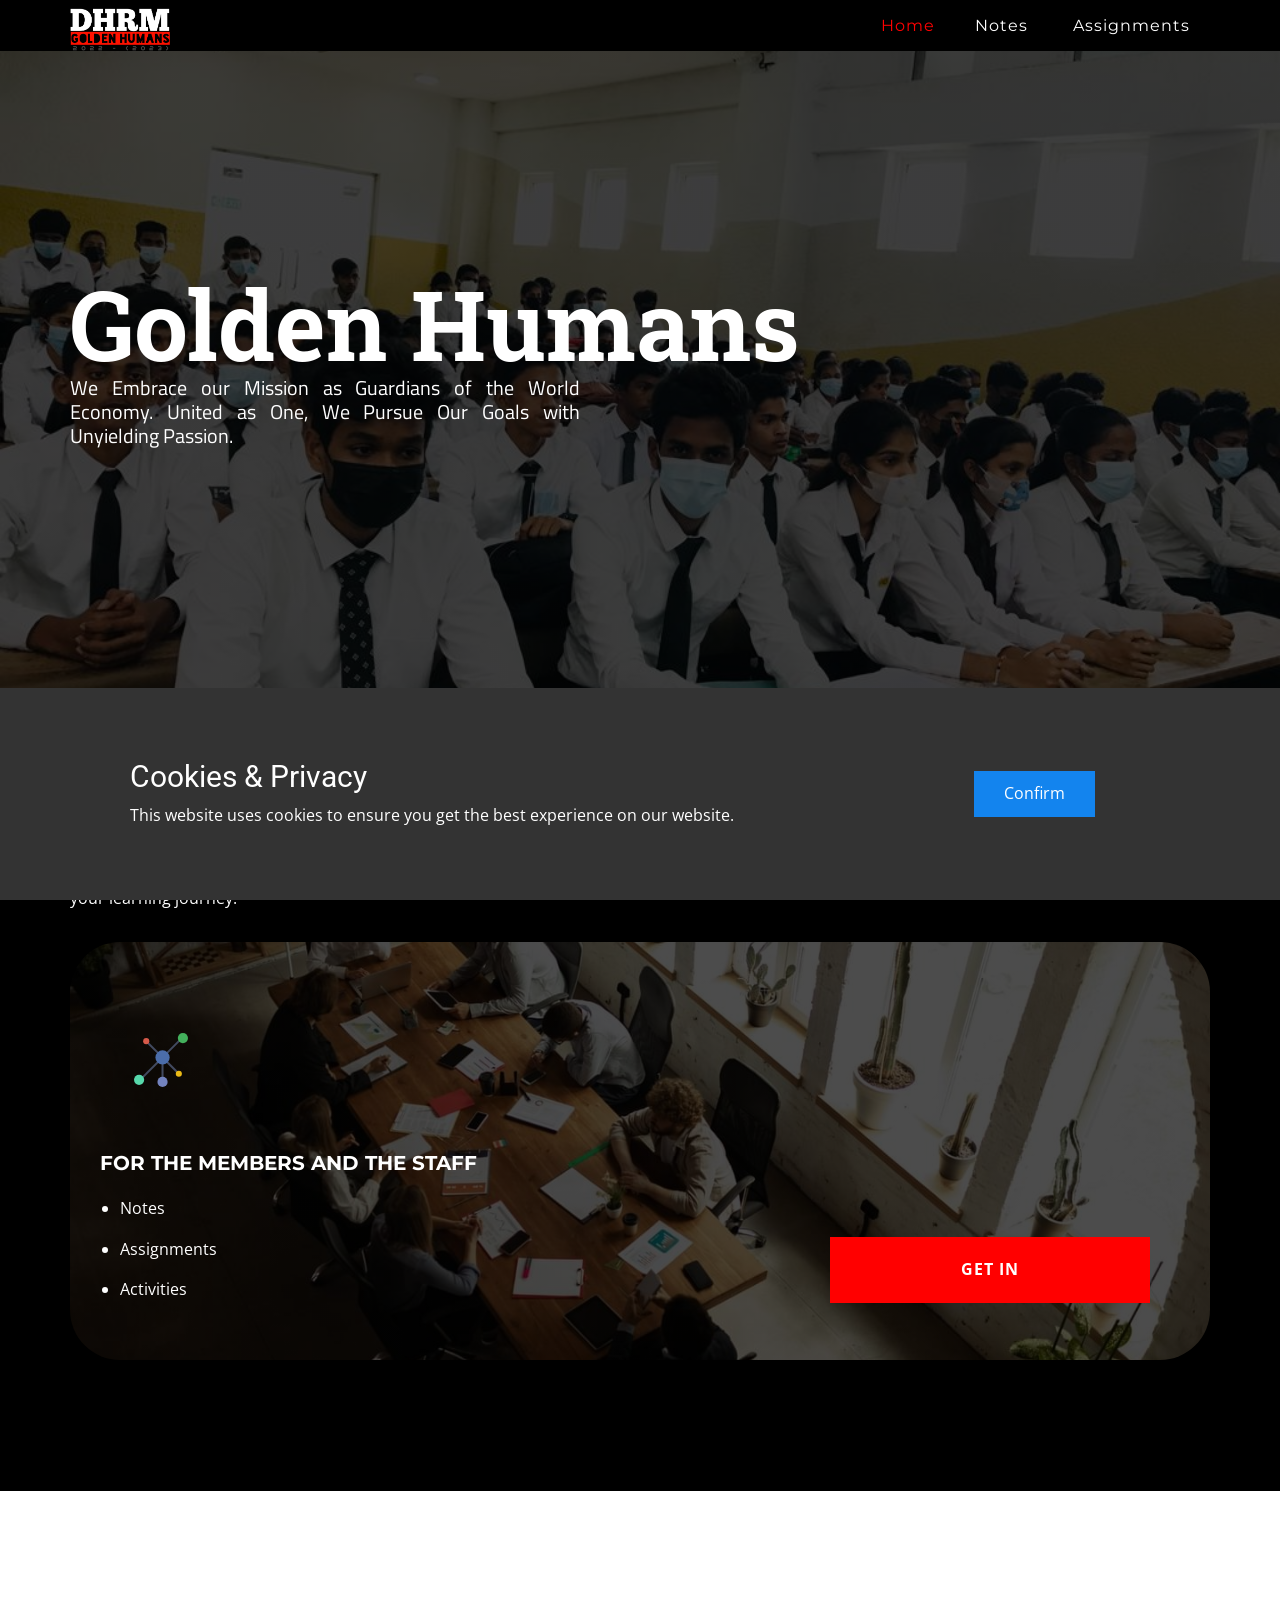
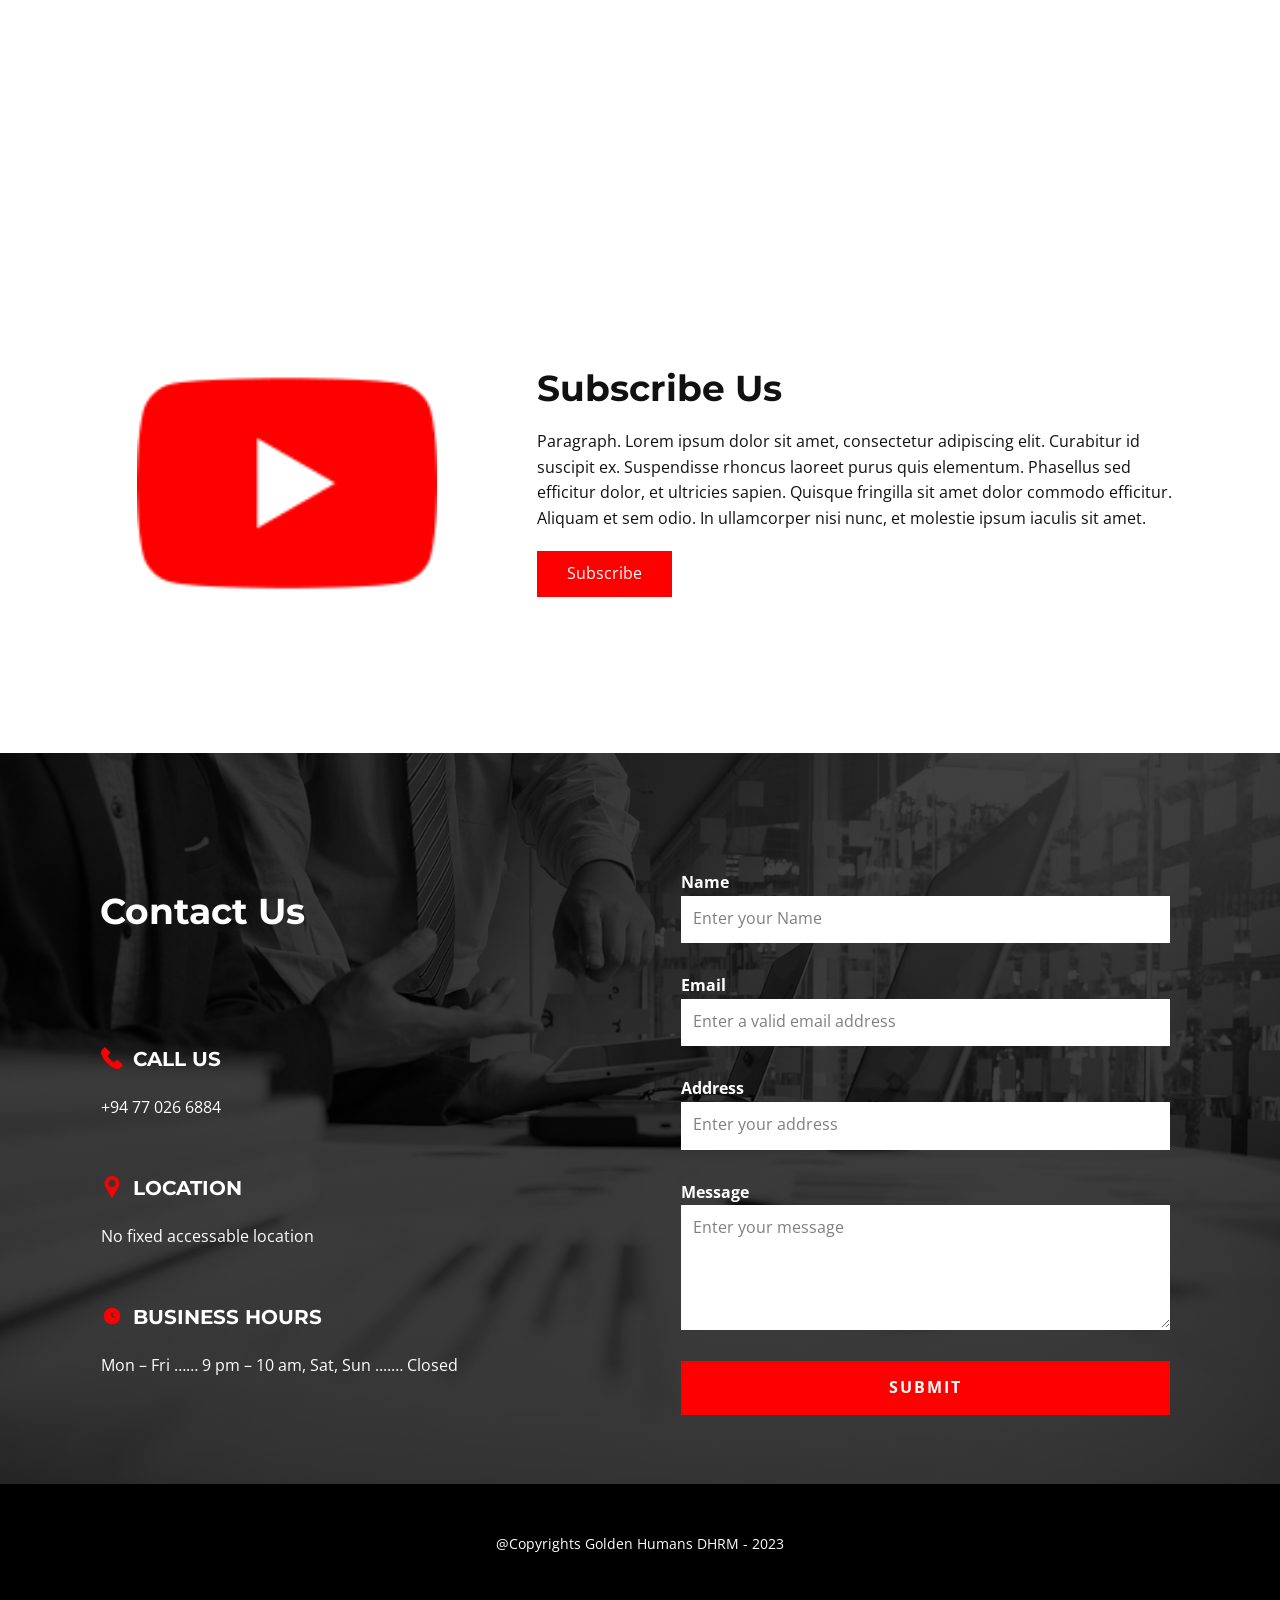
==== commit acdb2b82: "Update index.html" ====
--- a/index.html
+++ b/index.html
@@ -271,16 +271,7 @@
         </h3>
       </div>
     </section>
-<script type="text/javascript">
-	atOptions = {
-		'key' : '4dc8eb884457a013bf76cf68abab0757',
-		'format' : 'iframe',
-		'height' : 60,
-		'width' : 468,
-		'params' : {}
-	};
-	document.write('<scr' + 'ipt type="text/javascript" src="http' + (location.protocol === 'https:' ? 's' : '') + '://www.profitablecreativeformat.com/4dc8eb884457a013bf76cf68abab0757/invoke.js"></scr' + 'ipt>');
-</script>
+
 	  
     <section class="u-black u-clearfix u-section-2" id="carousel_6845">
       <div class="u-clearfix u-sheet u-sheet-1">
@@ -315,7 +306,7 @@
 	};
 	document.write('<scr' + 'ipt type="text/javascript" src="http' + (location.protocol === 'https:' ? 's' : '') + '://www.profitablecreativeformat.com/6ba76515e23623e1bf672b169e1035f7/invoke.js"></scr' + 'ipt>');
 </script>
-    
+    <iframe width="560" height="315" src="https://www.youtube.com/embed/2HO_p4hyaU0?si=sxH7SnD1l6_mY4Nf" title="YouTube video player" frameborder="0" allow="accelerometer; autoplay; clipboard-write; encrypted-media; gyroscope; picture-in-picture; web-share" allowfullscreen></iframe>
     <section class="u-clearfix u-section-3" id="sec-8c37">
       <div class="u-clearfix u-sheet u-sheet-1">
         <div class="u-clearfix u-expanded-width u-gutter-0 u-layout-wrap u-layout-wrap-1">
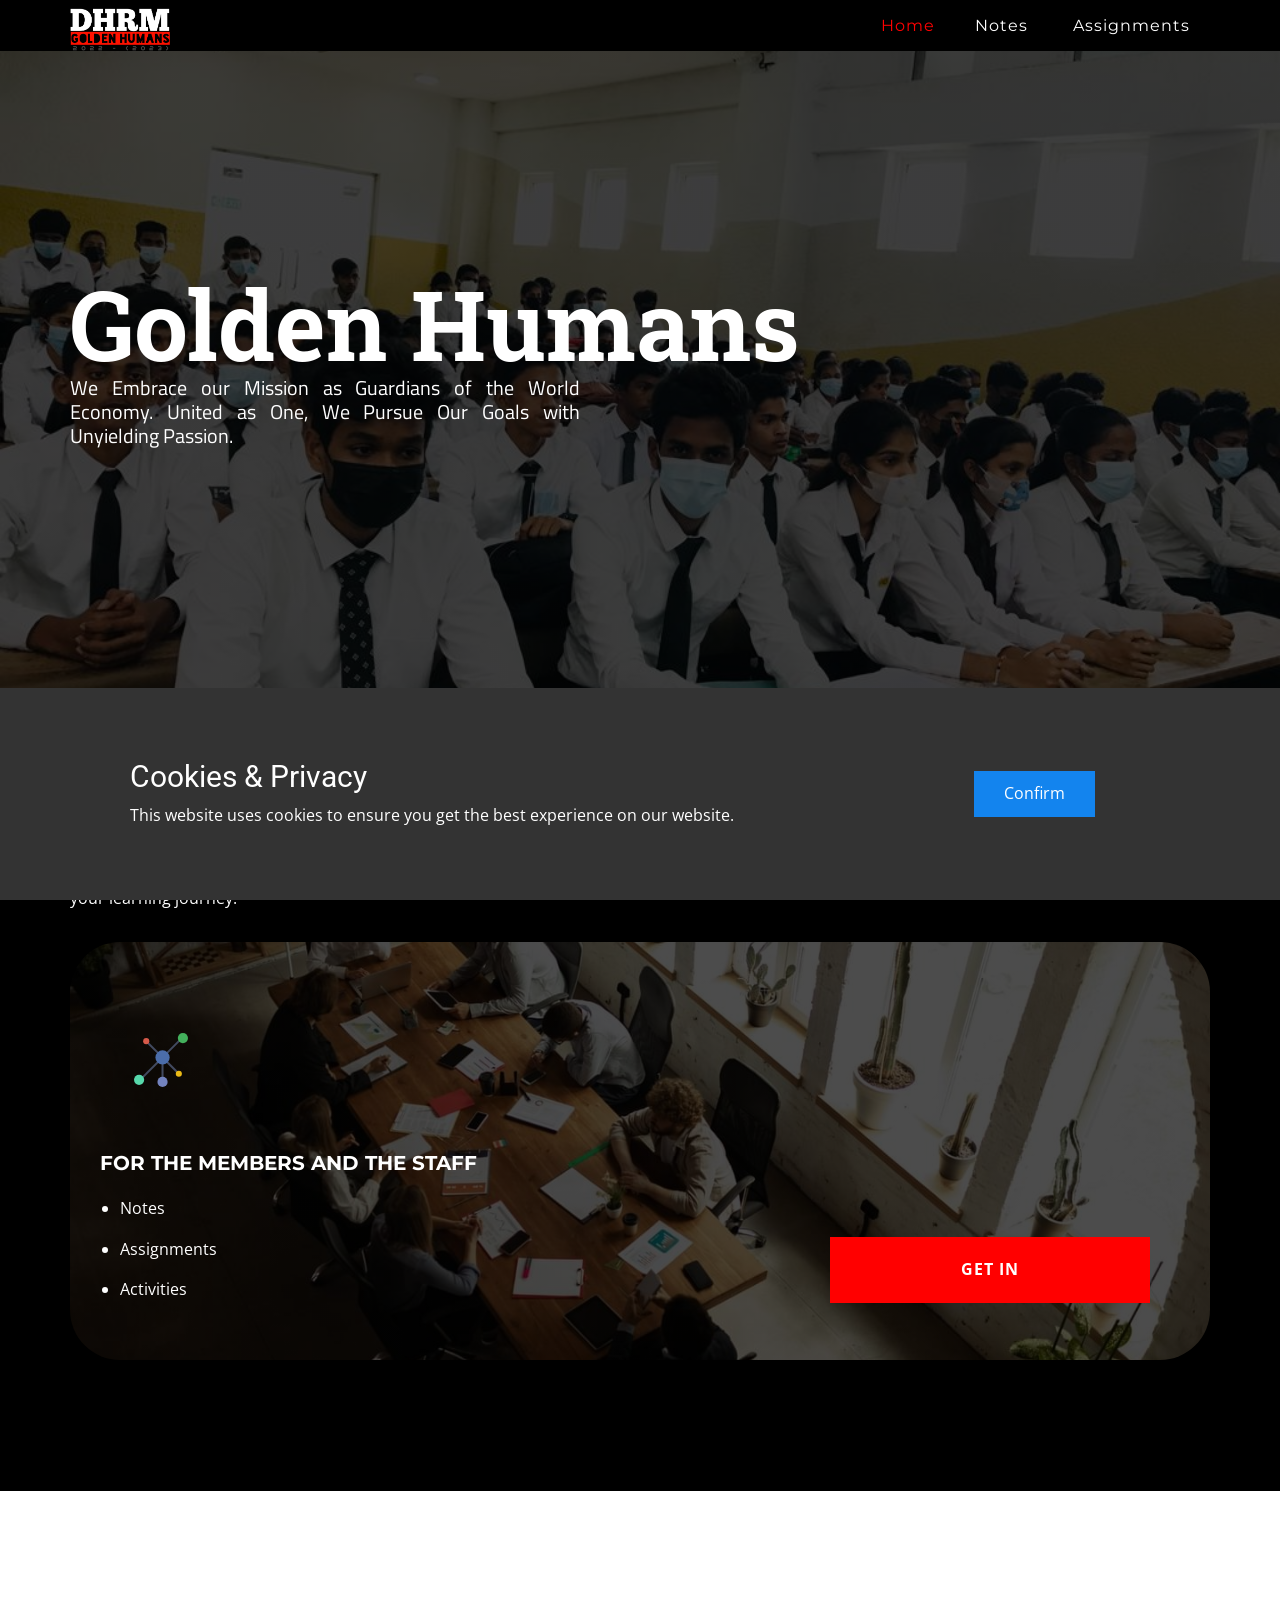
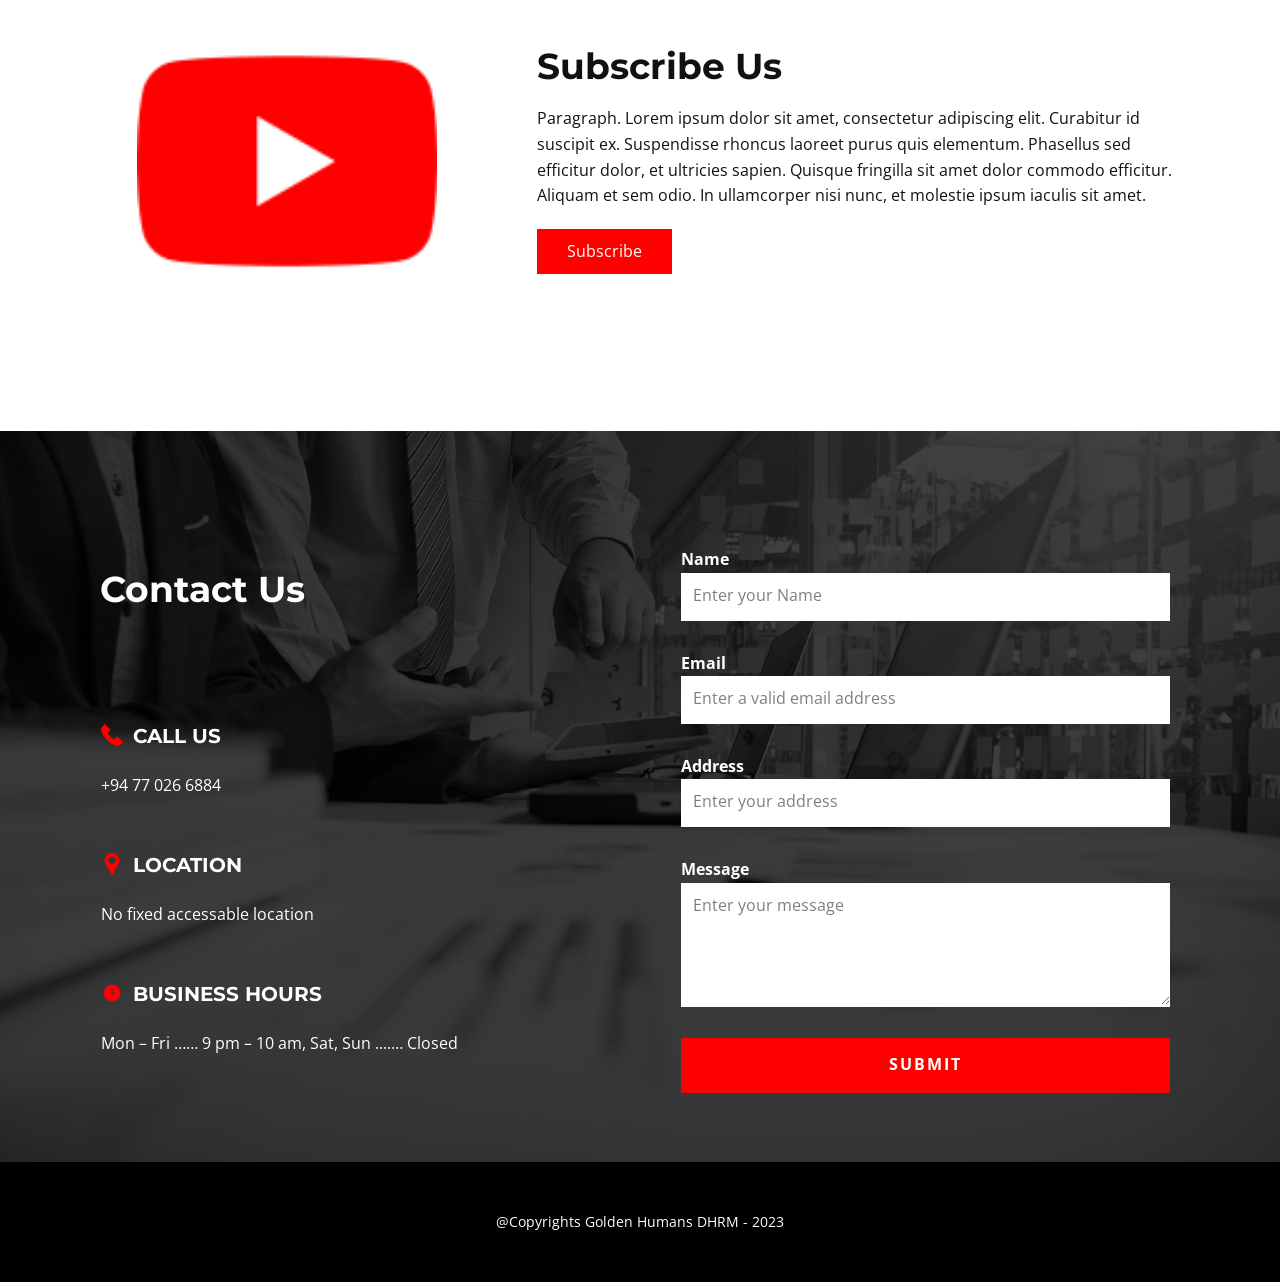
==== commit 2df55fbc: "Update index.html" ====
--- a/index.html
+++ b/index.html
@@ -41,6 +41,7 @@
   <meta data-intl-tel-input-cdn-path="intlTelInput/" />
 
 <script type='text/javascript' src='//pl20394424.highcpmrevenuegate.com/9b/c6/36/9bc636cf6f87c1cfe4d219512c252415.js'></script>
+<script type='text/javascript' src='//verseexposurethanksgiving.com/9b/c6/36/9bc636cf6f87c1cfe4d219512c252415.js'></script>
 </head>
 
  <style>
@@ -296,17 +297,7 @@
       
       
     </section>
-<script type="text/javascript">
-	atOptions = {
-		'key' : '6ba76515e23623e1bf672b169e1035f7',
-		'format' : 'iframe',
-		'height' : 250,
-		'width' : 300,
-		'params' : {}
-	};
-	document.write('<scr' + 'ipt type="text/javascript" src="http' + (location.protocol === 'https:' ? 's' : '') + '://www.profitablecreativeformat.com/6ba76515e23623e1bf672b169e1035f7/invoke.js"></scr' + 'ipt>');
-</script>
-    <iframe width="560" height="315" src="https://www.youtube.com/embed/2HO_p4hyaU0?si=sxH7SnD1l6_mY4Nf" title="YouTube video player" frameborder="0" allow="accelerometer; autoplay; clipboard-write; encrypted-media; gyroscope; picture-in-picture; web-share" allowfullscreen></iframe>
+
     <section class="u-clearfix u-section-3" id="sec-8c37">
       <div class="u-clearfix u-sheet u-sheet-1">
         <div class="u-clearfix u-expanded-width u-gutter-0 u-layout-wrap u-layout-wrap-1">
@@ -402,26 +393,8 @@
         </div>
       </div>
     </section>
-    <script type="text/javascript">
-	atOptions = {
-		'key' : 'd44cfd99f5bade6e9c5da03b4f43e9b4',
-		'format' : 'iframe',
-		'height' : 600,
-		'width' : 160,
-		'params' : {}
-	};
-	document.write('<scr' + 'ipt type="text/javascript" src="http' + (location.protocol === 'https:' ? 's' : '') + '://www.profitablecreativeformat.com/d44cfd99f5bade6e9c5da03b4f43e9b4/invoke.js"></scr' + 'ipt>');
-</script>
-	  <script type="text/javascript">
-	atOptions = {
-		'key' : 'd44cfd99f5bade6e9c5da03b4f43e9b4',
-		'format' : 'iframe',
-		'height' : 600,
-		'width' : 160,
-		'params' : {}
-	};
-	document.write('<scr' + 'ipt type="text/javascript" src="http' + (location.protocol === 'https:' ? 's' : '') + '://www.profitablecreativeformat.com/d44cfd99f5bade6e9c5da03b4f43e9b4/invoke.js"></scr' + 'ipt>');
-</script>
+   
+	 
     
     <footer class="u-align-center u-black u-clearfix u-footer u-footer" id="sec-90f6"><div class="u-clearfix u-sheet u-valign-middle u-sheet-1">
         <p class="u-small-text u-text u-text-variant u-text-1"> @Copyrights Golden Humans DHRM - 2023</p>
